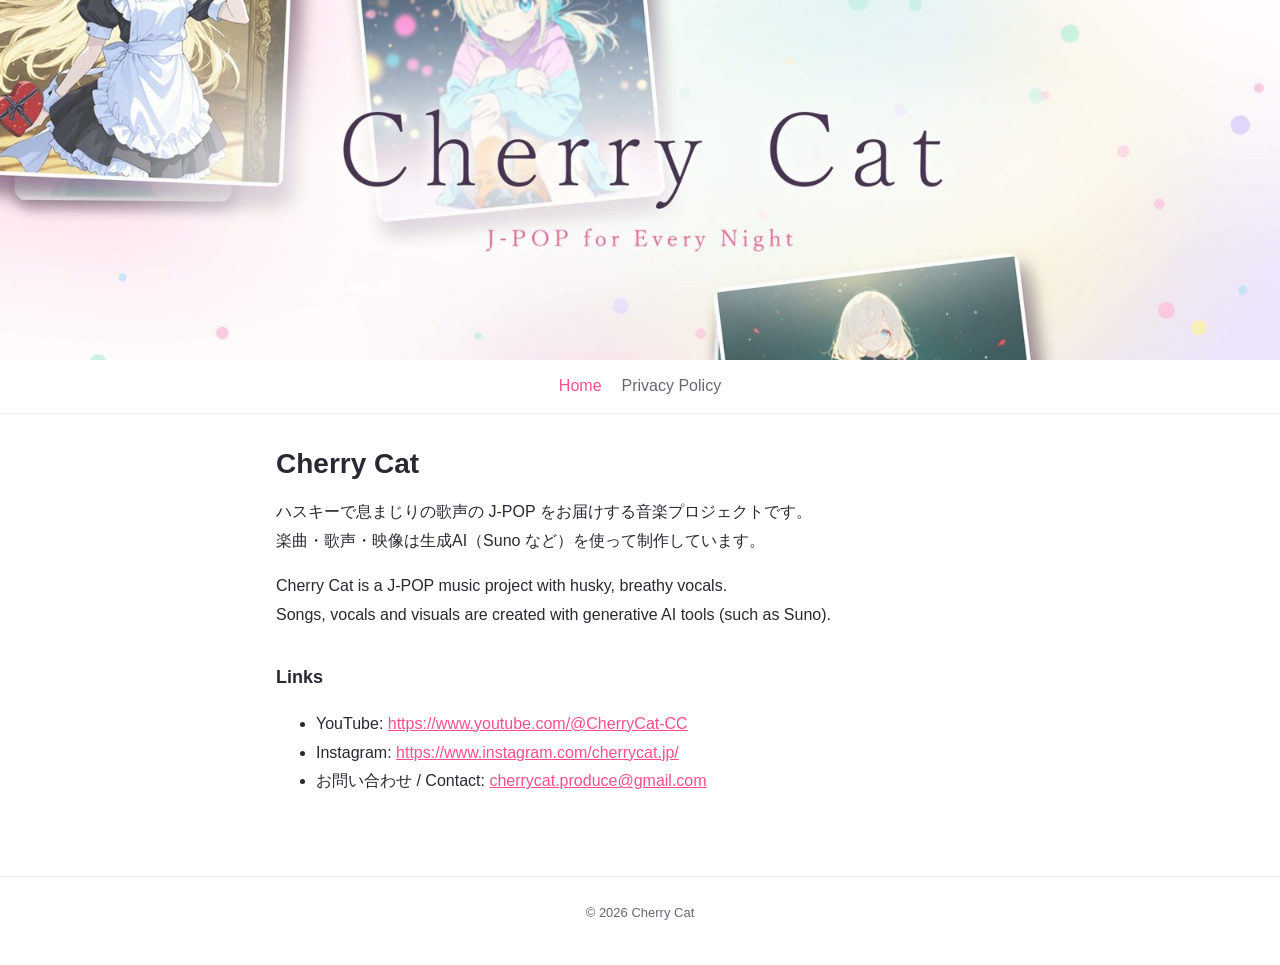
==== index.html @ fb838e59 "feat: add Cherry Cat home and privacy policy pages Co-Authored-By: Claude Opus 5.5 <noreply@anthropi" ====
<!doctype html>
<html lang="ja">
<head>
<meta charset="utf-8">
<meta name="viewport" content="width=device-width, initial-scale=1">
<title>Cherry Cat</title>
<meta name="description" content="Cherry Cat — J-POP for Every Night. ハスキーで息まじりの歌声の J-POP。">
<link rel="icon" href="icon.png">
<link rel="stylesheet" href="style.css">
</head>
<body>
<header><img src="banner.jpg" alt="Cherry Cat — J-POP for Every Night" width="1600" height="450"></header>
<nav><a href="./" aria-current="page">Home</a><a href="privacy.html">Privacy Policy</a></nav>
<main>
  <h1>Cherry Cat</h1>
  <p>ハスキーで息まじりの歌声の J-POP をお届けする音楽プロジェクトです。<br>
     楽曲・歌声・映像は生成AI（Suno など）を使って制作しています。</p>
  <p>Cherry Cat is a J-POP music project with husky, breathy vocals.<br>
     Songs, vocals and visuals are created with generative AI tools (such as Suno).</p>
  <h2>Links</h2>
  <ul>
    <li>YouTube: <a href="https://www.youtube.com/@CherryCat-CC">https://www.youtube.com/@CherryCat-CC</a></li>
    <li>Instagram: <a href="https://www.instagram.com/cherrycat.jp/">https://www.instagram.com/cherrycat.jp/</a></li>
    <li>お問い合わせ / Contact: <a href="mailto:cherrycat.produce@gmail.com">cherrycat.produce@gmail.com</a></li>
  </ul>
</main>
<footer>© 2026 Cherry Cat</footer>
</body>
</html>
---- style.css ----
:root { --ink: #2b2733; --sub: #6b6475; --accent: #ff4f8b; --bg: #fff; --line: #eee; }
@media (prefers-color-scheme: dark) { :root { --ink: #eee; --sub: #b9b2c3; --bg: #16141a; --line: #2c2832; } }
* { box-sizing: border-box; }
body { margin: 0; background: var(--bg); color: var(--ink); font: 16px/1.8 "Hiragino Sans", "Noto Sans JP", "Yu Gothic", sans-serif; }
header img { display: block; width: 100%; height: auto; }
nav { display: flex; gap: 20px; justify-content: center; padding: 12px 16px; border-bottom: 1px solid var(--line); }
nav a { color: var(--sub); text-decoration: none; }
nav a:hover, nav a[aria-current] { color: var(--accent); }
main { max-width: 760px; margin: 0 auto; padding: 32px 16px 64px; }
h1 { font-size: 28px; line-height: 1.3; margin: 0 0 8px; }
h2 { font-size: 18px; margin: 32px 0 8px; }
p, li { color: var(--ink); }
.muted { color: var(--sub); font-size: 14px; }
a { color: var(--accent); overflow-wrap: anywhere; }
footer { text-align: center; color: var(--sub); font-size: 13px; padding: 24px 16px 40px; border-top: 1px solid var(--line); }
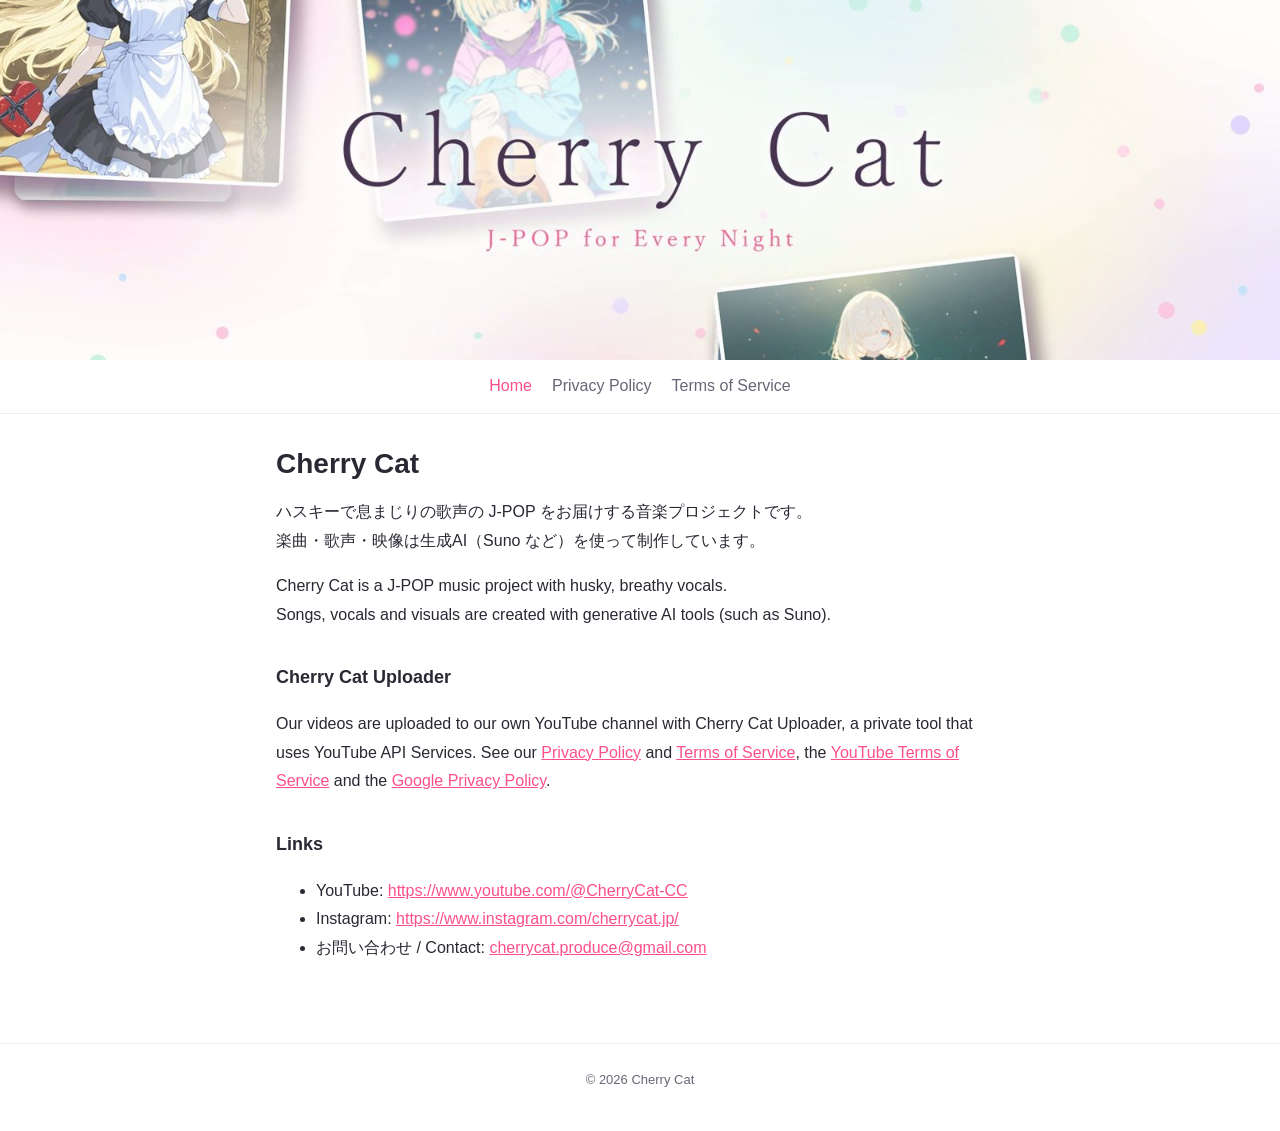
==== commit fe3ec922: "feat: add terms of service, data deletion section and API notice Co-Authored-By: Claude Opus 5.5 <no" ====
--- a/index.html
+++ b/index.html
@@ -10,13 +10,18 @@
 </head>
 <body>
 <header><img src="banner.jpg" alt="Cherry Cat — J-POP for Every Night" width="1600" height="450"></header>
-<nav><a href="./" aria-current="page">Home</a><a href="privacy.html">Privacy Policy</a></nav>
+<nav><a href="./" aria-current="page">Home</a><a href="privacy.html">Privacy Policy</a><a href="terms.html">Terms of Service</a></nav>
 <main>
   <h1>Cherry Cat</h1>
   <p>ハスキーで息まじりの歌声の J-POP をお届けする音楽プロジェクトです。<br>
      楽曲・歌声・映像は生成AI（Suno など）を使って制作しています。</p>
   <p>Cherry Cat is a J-POP music project with husky, breathy vocals.<br>
      Songs, vocals and visuals are created with generative AI tools (such as Suno).</p>
+  <h2>Cherry Cat Uploader</h2>
+  <p>Our videos are uploaded to our own YouTube channel with Cherry Cat Uploader, a private tool that uses
+     YouTube API Services. See our <a href="privacy.html">Privacy Policy</a> and
+     <a href="terms.html">Terms of Service</a>, the <a href="https://www.youtube.com/t/terms">YouTube Terms of Service</a>
+     and the <a href="https://policies.google.com/privacy">Google Privacy Policy</a>.</p>
   <h2>Links</h2>
   <ul>
     <li>YouTube: <a href="https://www.youtube.com/@CherryCat-CC">https://www.youtube.com/@CherryCat-CC</a></li>
